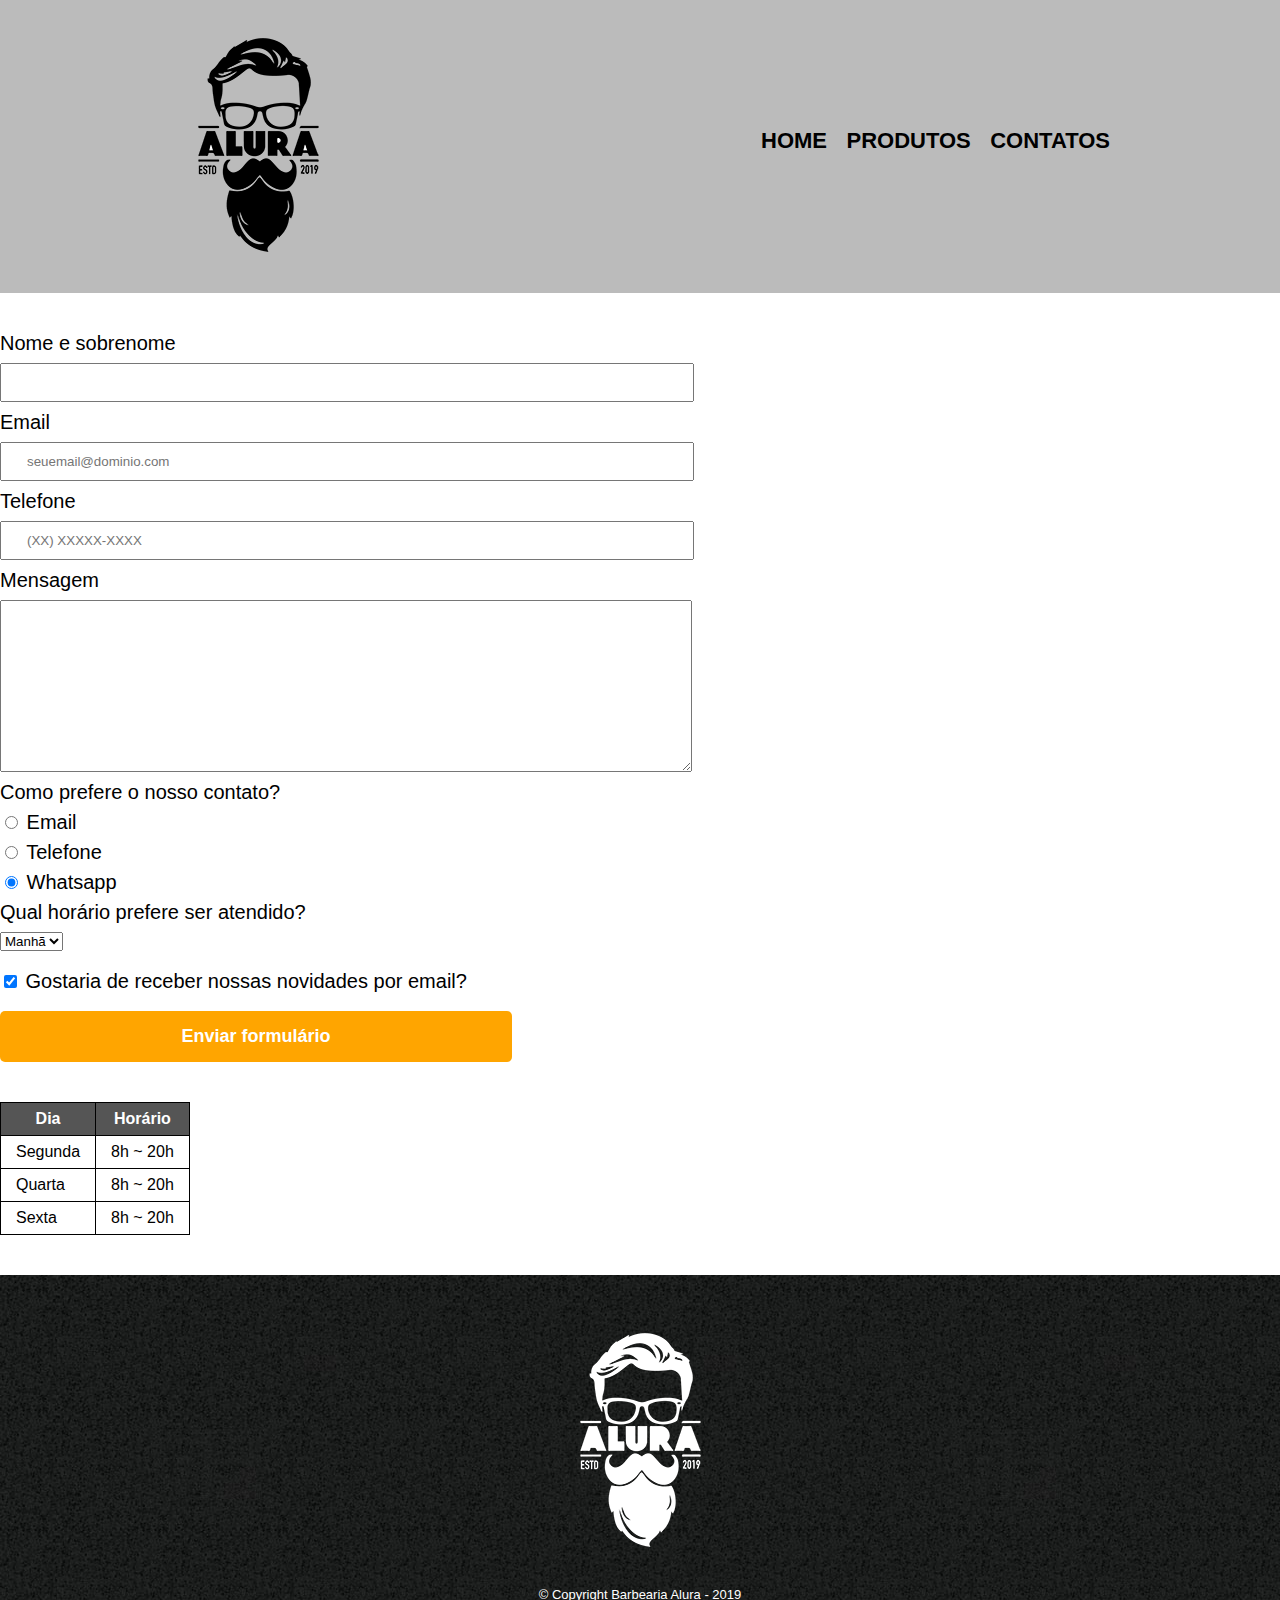
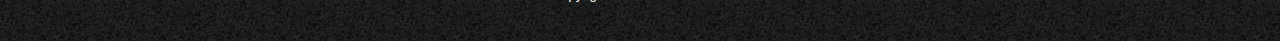
==== contato.html @ 0e7d0613 "first commit" ====
<!DOCTYPE html>

<html>
	<head>
		<meta charset = "UTF-8">
		<title> Contato - Barbearia Alura </title>

		<link rel="stylesheet" href = "reset.css">
		<link rel="stylesheet" href = "style.css">



	</head>

	<body>
		<header> 
			<div class = "caixa">
				<h1><img src="logo.png" alt="Logo da Barbearia Alura"></h1>
				<nav>
					<ul>
						<li><a href = "index.html">Home</a></li>
						<li><a href = "produtos.html">Produtos</a></li>
						<li><a href = "contato.html">Contatos</a></li>
					</ul>
				</nav>
			</div>
		</header>

		<main>
			<form>
				<label for="nomesobrenome">Nome e sobrenome </label>
				<input type="text" id="nomesobrenome" class="input-padrao" required>

				<label for="email">Email</label>
				<input type="email" id="email" class="input-padrao" required placeholder="seuemail@dominio.com">

				<label for="telefone">Telefone</label>
				<input type="tel" id="telefone" class="input-padrao" required placeholder="(XX) XXXXX-XXXX">

				<label for="mensagem">Mensagem</label>
				<textarea cols="70" rows="10" id="mensagem" class="input-padrao" required></textarea>

				<fieldset>
					<legend>Como prefere o nosso contato?</legend>
					<label for="radio-email"><input type="radio" name="contato" value="email" id="radio-email"> Email</label>
					
					<label for="radio-telefone"><input type="radio" name="contato" value="telefone" id="radio-telefone"> Telefone</label>
					
					<label for="radio-whatsapp"><input type="radio" name="contato" value="whatsapp" id="radio-whatsapp" checked> Whatsapp</label>
					
				</fieldset>

				<fieldset> 
					<legend>Qual horário prefere ser atendido?</legend>
					<select>
						<option>Manhã</option>
						<option>Tarde</option>
						<option>Noite</option>
					</select>
				</fieldset>

				<label class="checkbox"><input type="checkbox" checked> Gostaria de receber nossas novidades por email?</label>


				<input type="submit" value="Enviar formulário" class = "enviar">

			</form>


			<table>
				<thead>
					<tr>
						<th>Dia</th>
						<th>Horário</th>
					</tr>
				</thead>

				<tbody>
					<tr>
						<td>Segunda</td>
						<td>8h ~ 20h</td>
					</tr>
					<tr>
						<td>Quarta</td>
						<td>8h ~ 20h</td>
					</tr>
					<tr>
						<td>Sexta</td>
						<td>8h ~ 20h</td>
					</tr>

				</tbody>
			</table>
		</main>

		<footer>
			<img src="logo-branco.png" alt="Logo da Barbearia Alura">
			<p class="copyright">&copy; Copyright Barbearia Alura - 2019</p> <!-- &copy é o simbolo do copyright -->
		</footer>

	</body>
</html>
---- style.css ----
body {
	font-family: 'Montserrat', sans-serif; /*Todo texto daqui pra baixo terá essa fonte importada do google*/
} /*Alternativa do Montserrat' é a padrão, sans-serif */


header {
	background: #BBBBBB;
	padding: 20px 0; /* objetivo aqui é que nada do cabeçalho chegue na margem e por isso fazemos uma margem interna cima e baixo*/
}

.caixa {
	position: relative;
	width: 940px; /*Largura padrão da web pois geralmente temos 1260px de largura e 940 tá numa boa margem */
	margin: 0 auto; /* pra cima e pra baixo e no segundo pra esquerda e direita; */ 

}

nav {
	position: absolute; /*quando usamos absoluto, fica absoluto pra pagina e por isso é como se ele saisse da div */
	top: 110px;
	right: 0;
}

nav li {
	display: inline; /*texto é do tipo block, trava a largura da pagina naquela linha, com inline tiramos isso e ele fica na mesma linha */
	margin: 0 0 0 15px; /* topo, direita, baixo e depois esquerda;  dará o espaçamento entre os links */
}

nav a {
	text-transform: uppercase; /* transforma o link em maisculo */
	color: #000000; /* ausência de cor = preto */
	font-weight: bold; /* para deixar aparência de negrito */
	font-size: 22px;
	text-decoration: none; /*tira o sublinhado aparente do link, só sublinha ao encostar o mouse */
}

nav a:hover { /*"hover" edita o que acontece ao passar o mouse por cima do link*/
	color: #C78C19; /*amarelo mostarda*/
	text-decoration: underline;
}



.produtos {
	width: 940px;
	margin: 0 auto;
	padding: 50px 0;
}

.produtos li {
	display: inline-block; /*Deixa o li em bloco, os elementos todos juntos e deixa o lado de fora desse bloco livre ao invés de ocupar a largura toda*/
	text-align: center; /*centraliza o texto dentro daquele item */
	width: 30%; /*Cada item terá 30% de largura da página toda */
	vertical-align: top; /*carrega pela linha de cima e não embaixo, alinhando melhor com o navegador */
	/*background: #CCCCCC; -> serviu para ajudar a configurar e entender o tamanho da caixa, depois tiramos */
	margin: 0 1.5%;
	padding: 30px 20px;
	box-sizing: border-box; /*Adiciona os pixel do padding primeiro para depois fazer o width 30%, sem isso ele adiciona depois de colocar a porcentagem*/
	border:2px solid #000000; /*Tamanho, tipo e cor*/
	border-radius: 10px; /*Arredonda a borda*/
}

.produtos li:hover { /*adiciona e/ou altera estilos do LI aos produtos ao passar com o mouse por cima*/
	border-color: #C78C19;
	/* font-size:40px; NÃO FUNCIONA, pois o tamanho da fonte está dentro do h2 dentro do li, adicionar no LI não altera o h2, precisamos ser mais especifico nesse caso*/

}

.produtos li:active { /*Quando clicamos nos objetivos dos produtos li */
	border-color: #088C19; /*verde*/

}

.produtos li:hover h2 { /*Dentro do li, temos o h2 que tem seu tamanho escolhido, então alteramos lá dentro de onde está essa configuração*/
	font-size: 34px;
}

.produtos h2 {
	font-size: 30px;
	font-weight: bold;

}

.produto-descricao {
	font-size: 18px;
}

.produto-preco {
	font-size: 22px;
	font-weight: bold;
	margin-top: 10px;
}

footer {
	text-align: center;
	background: url("bg.jpg"); /*replica a imagem até usar 100% do tamanho, bg é uma imagem pequena e fica preenchido mesmo assim;*/
	padding: 40px 0;
}

.copyright {
	color: #FFFFFF;
	font-size:13px;
	margin-top:20px;
}

main {

}

form {
	margin: 40px 0;
}

form label, form legend {/*Virgula para selecionar mais de uma tag para ter a mesma configuração*/
	display: block;
	font-size: 20px;
	margin: 0 0 10px 0;
}

.input-padrao { 
	display: block; /*Lembrando que block significa que ocupa a largura toda da pagina a direita do objeto;*/
	margin: 0 0 10px 0;
	padding: 10px 25px;
	width: 50%;
}

.checkbox {
	margin: 20px 0;
}

.enviar {
	width:40%;
	padding: 15px 0;
	background: orange;
	color: white;
	font-weight: bold;
	font-size: 18px;
	border: none;
	border-radius: 5px;
	transition: 1s all; /*Leva um segundo para mudar tudo*/
	/*transition: 1s background; -> aqui seria só o background*/
	cursor: pointer; /*Muda o cursor do mouse para maozinha de clicar*/
}

.enviar:hover {
	background: darkorange;
	transform: scale(1.2); /*Aumenta a escala/objeto em 20% (1+0.2)*/
	/* transform: rotate (70) scale(1.2) ->rodará e aumentará, só pra rir mesmo*/
}

table {
	margin: 20px 0 40px;
	
}

thead{
	background: #555555;
	color: white;
	font-weight: bold;
	
	

}

td, th { /*Não usamos classe aqui pq teriamos que colocar classe para cada item da table, para uma tabela grande, fu */
	border: 1px solid #000000;
	padding: 8px 15px;
	
}

/* CSS da página inicial */
.banner {
	width: 100%;
}

.titulo-principal {
	text-align: center;
	font-size: 2em;
	margin: 0 0 1em; /*Agora em é o tamanho da fonte dela, logo 1em significa 2em do padrão principal*/
	clear: left; /*Limpa o float usado antes, dando uma barreira para o que vier disso não subir também*/
	/*color:rgba(0,0,0,0.3); RGB alfa, o ultimo define o grau de opacidade que vai de 0 a 1*/
}

/* 
.titulo-principal:first-letter { -> Abre possibilidade de alterar a 1° letra do titulo
	font-weight: bold;
}

.titulo-principal:before { -> adiciona um espaço antes do elemento para o css agir;
	content: "[ ";
}
.titulo-principal:after { -> adiciona um espaço depois do elemento para o css agir;
	content: " ]";
}
*/

.principal {
	padding: 3em 0; /*mesmo padding dos outros elementos*/
	background: #FEFEFE; /*quase branco, menos gritando aos olhos*/

	width: 940px;
	margin: 0 auto;
}
.principal p {
	margin: 0 0 1em;
}

.principal strong{
	font-weight: bold;
}

.principal em { /*esse em é de italico*/
	font-style: italic;
}

.utensilios {
	width: 120px;
	float: left;
	margin: 0 20px 20px 0;
}

.mapa {
	padding: 3em 0;
	background: linear-gradient(#FEFEFE,#888888); /*faz o gradiente da cor de fundo do branco para o cinza*/

}

.mapa-conteudo {
	width: 940px;
	margin: 0 auto;
}

.mapa p {
	margin: 0 0 2em;
	text-align: center;

}

.beneficios {
	padding: 3em 0;
	background: #888888; /*cinza bem escuro*/

}

.conteudo-beneficios {
	width: 640px;
	margin: 0 auto;
}

.lista-beneficios {
	width:40%;
	display: inline-block;
	vertical-align: top;  /*Alinha pelo topo e não pela base que e´o padrão*/
}

.itens {
	line-height: 1.5; /*espaçamento, altura da caixa de texto, queremos que seja ela inteira + meio*/

}

.itens:first-child { /*Edita o 1° item da lista*/
	font-weight: bold;
}

.itens:before { /*Abre um espaço ANTES do item para o CSS agir*/
	content: "🟊"; /* content é inserir, pelo unicode achamos a estrela e adicionamos uma estrela antes dos itens da lsita */
}



.imagem-beneficios {
	width: 60%;
	opacity: 1; /*O quanto queremos ver do elemento, opacidade*/
	transition: 400ms; /*Leva 400ms para aplicar as propriedades daqui*/
	box-shadow: 10px 10px 10px #000000; /*adiciona uma sombra na imagem (X,Y,espalhar, intensidade,cor)*/
}

.imagem-beneficios:hover {
	opacity: 0.3;

}


.video {
	width: 560px; /*Padrão que veio do video, não foi alterado*/
	margin: 2em auto; /*O automatico para os lados faz ele centralizar na página*/

}

/*ideal é abrir a ferramenta do desenvolver, ir vendo lá o que está distorcido e ir alterando aqui apenas
Não precisa reescrever todas as classes e tudo do zero*/
@media screen and (max-width: 480px) {
	.caixa,.principal,.conteudo-beneficios,.mapa-conteudo,.video {
		width: auto; /*antes era 940px ou 600 e pouco para outros;*/
	}

	h1 { /*é nossa imagem de logo*/
		text-align: center; /*Ficará no centro da tela do celular*/
	}

	nav {
		position: static; /*era absoluto*/
	}

	.lista-beneficios,.imagem-beneficios {
		width:100%; /*para imagem ficar abaixo da lista*/
	}
}
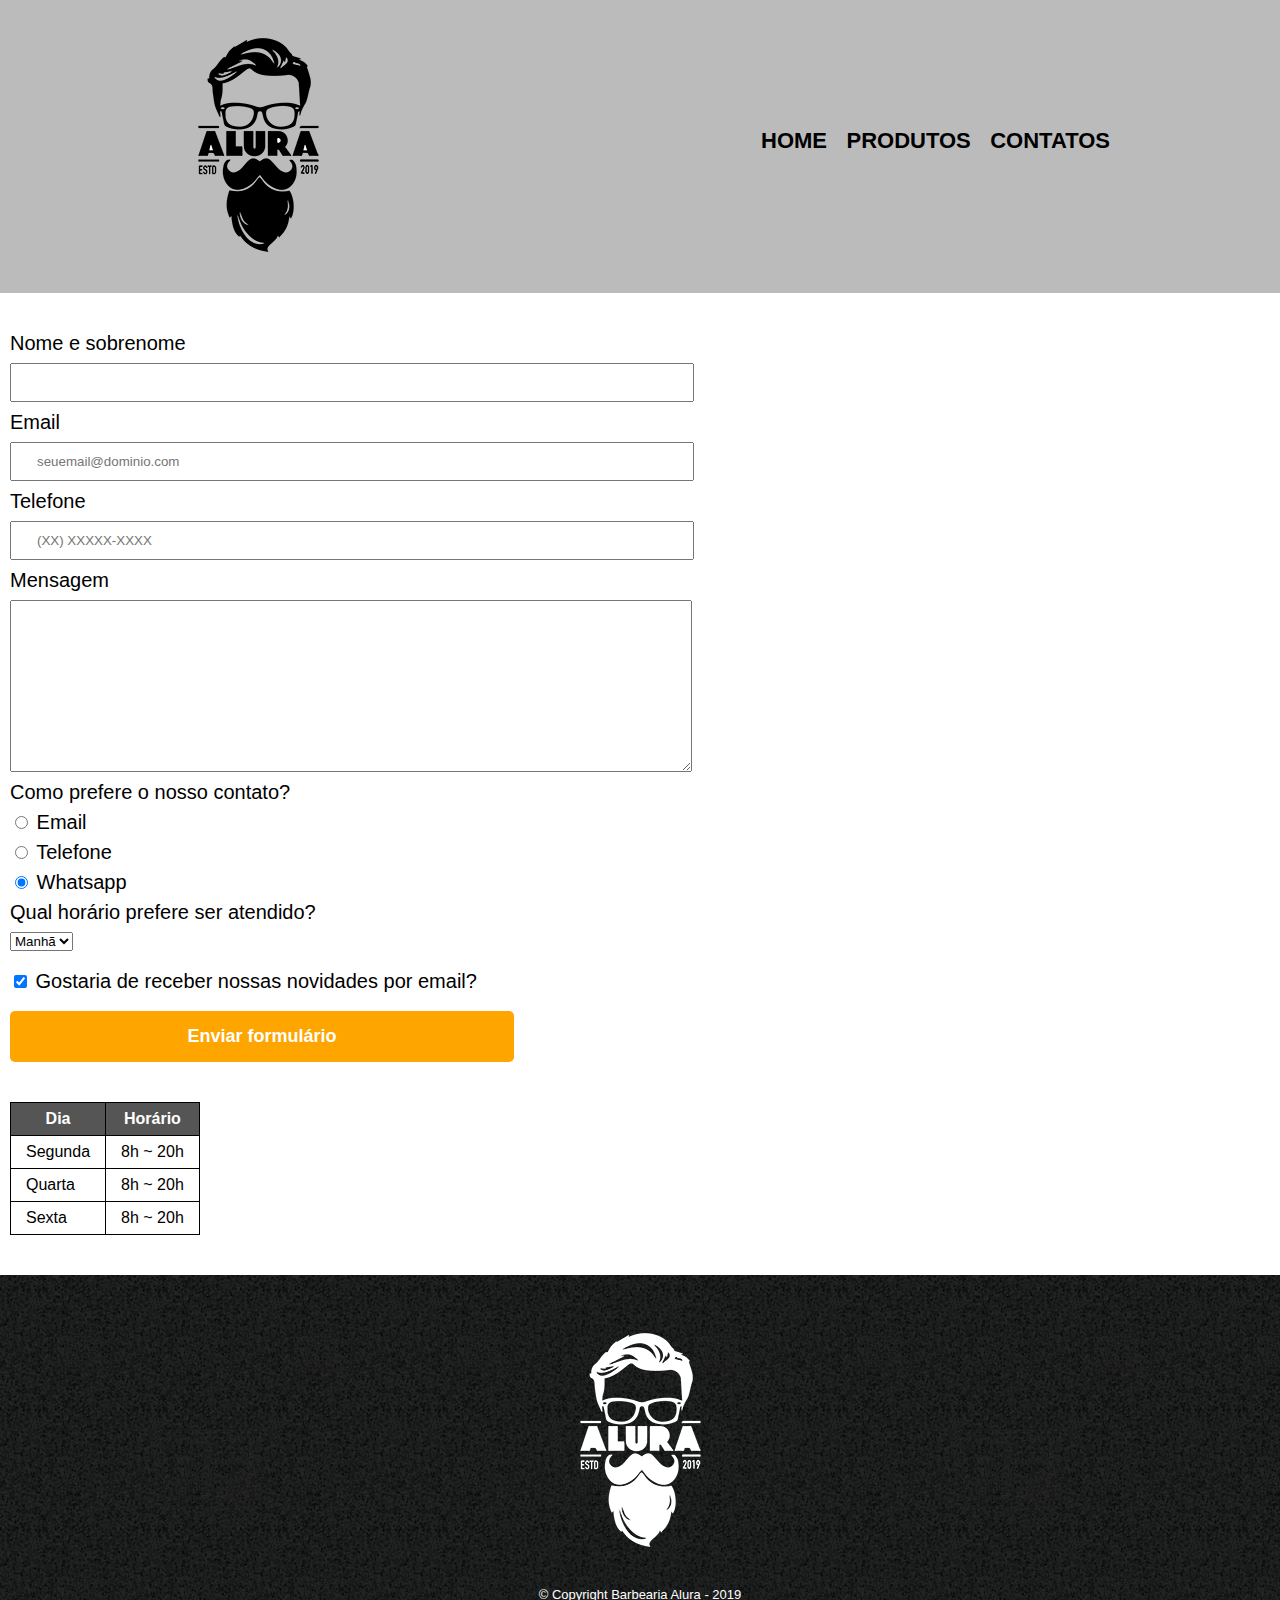
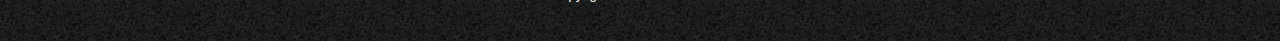
==== commit 5e3626aa: "Versão Final da Página Barbearia Alura" ====
--- a/contato.html
+++ b/contato.html
@@ -1,21 +1,15 @@
 <!DOCTYPE html>
-
 <html>
 	<head>
 		<meta charset = "UTF-8">
 		<title> Contato - Barbearia Alura </title>
-
-		<link rel="stylesheet" href = "reset.css">
-		<link rel="stylesheet" href = "style.css">
-
-
-
+		<link rel="stylesheet" href = "./css/reset.css">
+		<link rel="stylesheet" href = "./css/style.css">
 	</head>
-
 	<body>
 		<header> 
 			<div class = "caixa">
-				<h1><img src="logo.png" alt="Logo da Barbearia Alura"></h1>
+				<h1><img src="./img/logo.png" alt="Logo da Barbearia Alura"></h1>
 				<nav>
 					<ul>
 						<li><a href = "index.html">Home</a></li>
@@ -25,31 +19,22 @@
 				</nav>
 			</div>
 		</header>
-
 		<main>
 			<form>
 				<label for="nomesobrenome">Nome e sobrenome </label>
 				<input type="text" id="nomesobrenome" class="input-padrao" required>
-
 				<label for="email">Email</label>
 				<input type="email" id="email" class="input-padrao" required placeholder="seuemail@dominio.com">
-
 				<label for="telefone">Telefone</label>
 				<input type="tel" id="telefone" class="input-padrao" required placeholder="(XX) XXXXX-XXXX">
-
 				<label for="mensagem">Mensagem</label>
 				<textarea cols="70" rows="10" id="mensagem" class="input-padrao" required></textarea>
-
 				<fieldset>
 					<legend>Como prefere o nosso contato?</legend>
 					<label for="radio-email"><input type="radio" name="contato" value="email" id="radio-email"> Email</label>
-					
 					<label for="radio-telefone"><input type="radio" name="contato" value="telefone" id="radio-telefone"> Telefone</label>
-					
 					<label for="radio-whatsapp"><input type="radio" name="contato" value="whatsapp" id="radio-whatsapp" checked> Whatsapp</label>
-					
 				</fieldset>
-
 				<fieldset> 
 					<legend>Qual horário prefere ser atendido?</legend>
 					<select>
@@ -58,15 +43,9 @@
 						<option>Noite</option>
 					</select>
 				</fieldset>
-
 				<label class="checkbox"><input type="checkbox" checked> Gostaria de receber nossas novidades por email?</label>
-
-
 				<input type="submit" value="Enviar formulário" class = "enviar">
-
 			</form>
-
-
 			<table>
 				<thead>
 					<tr>
@@ -74,7 +53,6 @@
 						<th>Horário</th>
 					</tr>
 				</thead>
-
 				<tbody>
 					<tr>
 						<td>Segunda</td>
@@ -88,15 +66,12 @@
 						<td>Sexta</td>
 						<td>8h ~ 20h</td>
 					</tr>
-
 				</tbody>
 			</table>
 		</main>
-
 		<footer>
-			<img src="logo-branco.png" alt="Logo da Barbearia Alura">
+			<img src="./img/logo-branco.png" alt="Logo da Barbearia Alura">
 			<p class="copyright">&copy; Copyright Barbearia Alura - 2019</p> <!-- &copy é o simbolo do copyright -->
 		</footer>
-
 	</body>
 </html>--- a/css/style.css
+++ b/css/style.css
@@ -0,0 +1,288 @@
+body {
+	font-family: 'Montserrat', sans-serif; /*Todo texto daqui pra baixo terá essa fonte importada do google*/
+} /*Alternativa do Montserrat' é a padrão, sans-serif */
+
+header {
+	background: #BBBBBB;
+	padding: 20px 0; /* objetivo aqui é que nada do cabeçalho chegue na margem e por isso fazemos uma margem interna cima e baixo*/
+}
+
+.caixa {
+	position: relative;
+	width: 940px; /*Largura padrão da web pois geralmente temos 1260px de largura e 940 tá numa boa margem */
+	margin: 0 auto; /* pra cima e pra baixo e no segundo pra esquerda e direita; */ 
+}
+
+nav {
+	position: absolute; /*quando usamos absoluto, fica absoluto pra pagina e por isso é como se ele saisse da div */
+	top: 110px;
+	right: 0;
+}
+
+nav li {
+	display: inline; /*texto é do tipo block, trava a largura da pagina naquela linha, com inline tiramos isso e ele fica na mesma linha */
+	margin: 0 0 0 15px; /* topo, direita, baixo e depois esquerda;  dará o espaçamento entre os links */
+}
+
+nav a {
+	text-transform: uppercase; /* transforma o link em maisculo */
+	color: #000000; /* ausência de cor = preto */
+	font-weight: bold; /* para deixar aparência de negrito */
+	font-size: 22px;
+	text-decoration: none; /*tira o sublinhado aparente do link, só sublinha ao encostar o mouse */
+}
+
+nav a:hover { /*"hover" edita o que acontece ao passar o mouse por cima do link*/
+	color: #C78C19; /*amarelo mostarda*/
+	text-decoration: underline;
+}
+
+.produtos {
+	width: 940px;
+	margin: 0 auto;
+	padding: 50px 0;
+}
+
+.produtos li {
+	display: inline-block; /*Deixa o li em bloco, os elementos todos juntos e deixa o lado de fora desse bloco livre ao invés de ocupar a largura toda*/
+	text-align: center; /*centraliza o texto dentro daquele item */
+	width: 30%; /*Cada item terá 30% de largura da página toda */
+	vertical-align: top; /*carrega pela linha de cima e não embaixo, alinhando melhor com o navegador */
+	/*background: #CCCCCC; -> serviu para ajudar a configurar e entender o tamanho da caixa, depois tiramos */
+	margin: 0 1.5%;
+	padding: 30px 20px;
+	box-sizing: border-box; /*Adiciona os pixel do padding primeiro para depois fazer o width 30%, sem isso ele adiciona depois de colocar a porcentagem*/
+	border:2px solid #000000; /*Tamanho, tipo e cor*/
+	border-radius: 10px; /*Arredonda a borda*/
+}
+
+.produtos li:hover { /*adiciona e/ou altera estilos do LI aos produtos ao passar com o mouse por cima*/
+	border-color: #C78C19;
+	/* font-size:40px; NÃO FUNCIONA, pois o tamanho da fonte está dentro do h2 dentro do li, adicionar no LI não altera o h2, precisamos ser mais especifico nesse caso*/
+}
+
+.produtos li:active { /*Quando clicamos nos objetivos dos produtos li */
+	border-color: #088C19; /*verde*/
+}
+
+.produtos li:hover h2 { /*Dentro do li, temos o h2 que tem seu tamanho escolhido, então alteramos lá dentro de onde está essa configuração*/
+	font-size: 34px;
+}
+
+.produtos h2 {
+	font-size: 30px;
+	font-weight: bold;
+}
+
+.produto-descricao {
+	font-size: 18px;
+}
+
+.produto-preco {
+	font-size: 22px;
+	font-weight: bold;
+	margin-top: 10px;
+}
+
+footer {
+	text-align: center;
+	background: url("../img/bg.jpg"); /*replica a imagem até usar 100% do tamanho, bg é uma imagem pequena e fica preenchido mesmo assim;*/
+	padding: 40px 0;
+}
+
+.copyright {
+	color: #FFFFFF;
+	font-size:13px;
+	margin-top:20px;
+}
+
+main {
+
+}
+
+form {
+	margin: 40px 10px;
+}
+
+form label, form legend {/*Virgula para selecionar mais de uma tag para ter a mesma configuração*/
+	display: block;
+	font-size: 20px;
+	margin: 0 0 10px 0;
+}
+
+.input-padrao { 
+	display: block; /*Lembrando que block significa que ocupa a largura toda da pagina a direita do objeto;*/
+	margin: 0 0 10px 0;
+	padding: 10px 25px;
+	width: 50%;
+}
+
+.checkbox {
+	margin: 20px 0;
+}
+
+.enviar {
+	width:40%;
+	padding: 15px 0;
+	background: orange;
+	color: white;
+	font-weight: bold;
+	font-size: 18px;
+	border: none;
+	border-radius: 5px;
+	transition: 1s all; /*Leva um segundo para mudar tudo*/
+	/*transition: 1s background; -> aqui seria só o background*/
+	cursor: pointer; /*Muda o cursor do mouse para maozinha de clicar*/
+}
+
+.enviar:hover {
+	background: darkorange;
+	transform: scale(1.2); /*Aumenta a escala/objeto em 20% (1+0.2)*/
+	/* transform: rotate (70) scale(1.2) ->rodará e aumentará, só pra rir mesmo*/
+}
+
+table {
+	margin: 20px 0 40px 10px;	
+}
+
+thead{
+	background: #555555;
+	color: white;
+	font-weight: bold;
+}
+
+td, th { /*Não usamos classe aqui pq teriamos que colocar classe para cada item da table, para uma tabela grande, fu */
+	border: 1px solid #000000;
+	padding: 8px 15px;
+}
+
+/* CSS da página inicial */
+.banner {
+	width: 100%;
+}
+
+.titulo-principal {
+	text-align: center;
+	font-size: 2em;
+	margin: 0 0 1em; /*Agora em é o tamanho da fonte dela, logo 1em significa 2em do padrão principal*/
+	clear: left; /*Limpa o float usado antes, dando uma barreira para o que vier disso não subir também*/
+	/*color:rgba(0,0,0,0.3); RGB alfa, o ultimo define o grau de opacidade que vai de 0 a 1*/
+}
+
+/* 
+.titulo-principal:first-letter { -> Abre possibilidade de alterar a 1° letra do titulo
+	font-weight: bold;
+}
+
+.titulo-principal:before { -> adiciona um espaço antes do elemento para o css agir;
+	content: "[ ";
+}
+.titulo-principal:after { -> adiciona um espaço depois do elemento para o css agir;
+	content: " ]";
+}
+*/
+
+.principal {
+	padding: 3em 0; /*mesmo padding dos outros elementos*/
+	background: #FEFEFE; /*quase branco, menos gritando aos olhos*/
+	width: 940px;
+	margin: 0 auto;
+}
+
+.principal p {
+	margin: 0 0 1em;
+}
+
+.principal strong{
+	font-weight: bold;
+}
+
+.principal em { /*esse em é de italico*/
+	font-style: italic;
+}
+
+.utensilios {
+	width: 120px;
+	float: left;
+	margin: 0 20px 20px 0;
+}
+
+.mapa {
+	padding: 3em 0;
+	background: linear-gradient(#FEFEFE,#888888); /*faz o gradiente da cor de fundo do branco para o cinza*/
+
+}
+
+.mapa-conteudo {
+	width: 940px;
+	margin: 0 auto;
+}
+
+.mapa p {
+	margin: 0 0 2em;
+	text-align: center;
+}
+
+.beneficios {
+	padding: 3em 0;
+	background: #888888; /*cinza bem escuro*/
+}
+
+.conteudo-beneficios {
+	width: 640px;
+	margin: 0 auto;
+}
+
+.lista-beneficios {
+	width:40%;
+	display: inline-block;
+	vertical-align: top;  /*Alinha pelo topo e não pela base que e´o padrão*/
+}
+
+.itens {
+	line-height: 1.5; /*espaçamento, altura da caixa de texto, queremos que seja ela inteira + meio*/
+}
+
+.itens:first-child { /*Edita o 1° item da lista*/
+	font-weight: bold;
+}
+
+.itens:before { /*Abre um espaço ANTES do item para o CSS agir*/
+	content: "🟊"; /* content é inserir, pelo unicode achamos a estrela e adicionamos uma estrela antes dos itens da lsita */
+}
+
+.imagem-beneficios {
+	width: 60%;
+	opacity: 1; /*O quanto queremos ver do elemento, opacidade*/
+	transition: 400ms; /*Leva 400ms para aplicar as propriedades daqui*/
+	box-shadow: 10px 10px 10px #000000; /*adiciona uma sombra na imagem (X,Y,espalhar, intensidade,cor)*/
+}
+
+.imagem-beneficios:hover {
+	opacity: 0.3;
+}
+
+.video {
+	width: 560px; /*Padrão que veio do video, não foi alterado*/
+	margin: 2em auto; /*O automatico para os lados faz ele centralizar na página*/
+}
+
+/*ideal é abrir a ferramenta do desenvolver, ir vendo lá o que está distorcido e ir alterando aqui apenas
+Não precisa reescrever todas as classes e tudo do zero*/
+@media screen and (max-width: 480px) {
+	.caixa,.principal,.conteudo-beneficios,.mapa-conteudo,.video {
+		width: auto; /*antes era 940px ou 600 e pouco para outros;*/
+	}
+
+	h1 { /*é nossa imagem de logo*/
+		text-align: center; /*Ficará no centro da tela do celular*/
+	}
+
+	nav {
+		position: static; /*era absoluto*/
+	}
+
+	.lista-beneficios,.imagem-beneficios {
+		width:100%; /*para imagem ficar abaixo da lista*/
+	}
+}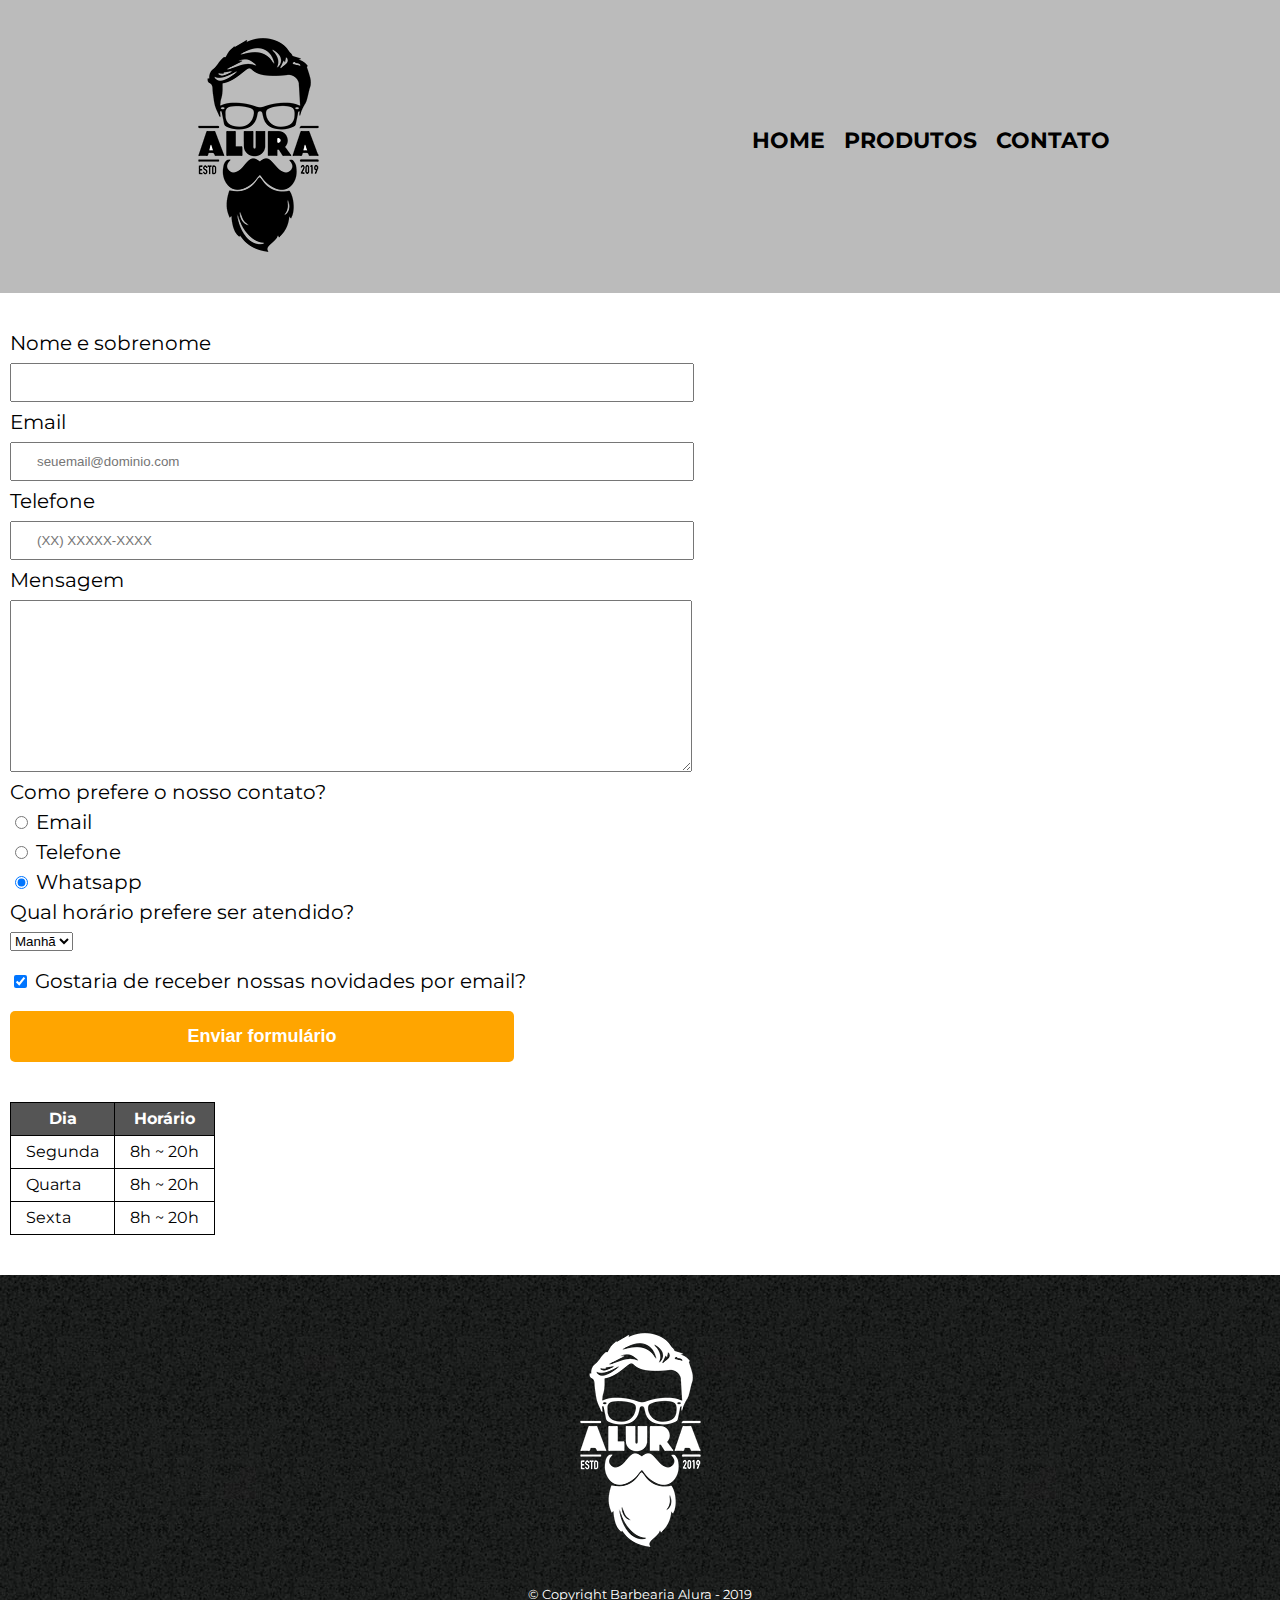
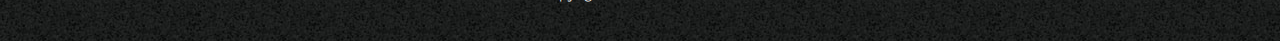
==== commit cb459077: "Adicionando Link do googlefont montserrat e alterando contatos para contato" ====
--- a/contato.html
+++ b/contato.html
@@ -5,6 +5,7 @@
 		<title> Contato - Barbearia Alura </title>
 		<link rel="stylesheet" href = "./css/reset.css">
 		<link rel="stylesheet" href = "./css/style.css">
+		<link href="https://fonts.googleapis.com/css?family=Montserrat&display=swap" rel="stylesheet">
 	</head>
 	<body>
 		<header> 
@@ -14,7 +15,7 @@
 					<ul>
 						<li><a href = "index.html">Home</a></li>
 						<li><a href = "produtos.html">Produtos</a></li>
-						<li><a href = "contato.html">Contatos</a></li>
+						<li><a href = "contato.html">Contato</a></li>
 					</ul>
 				</nav>
 			</div>
